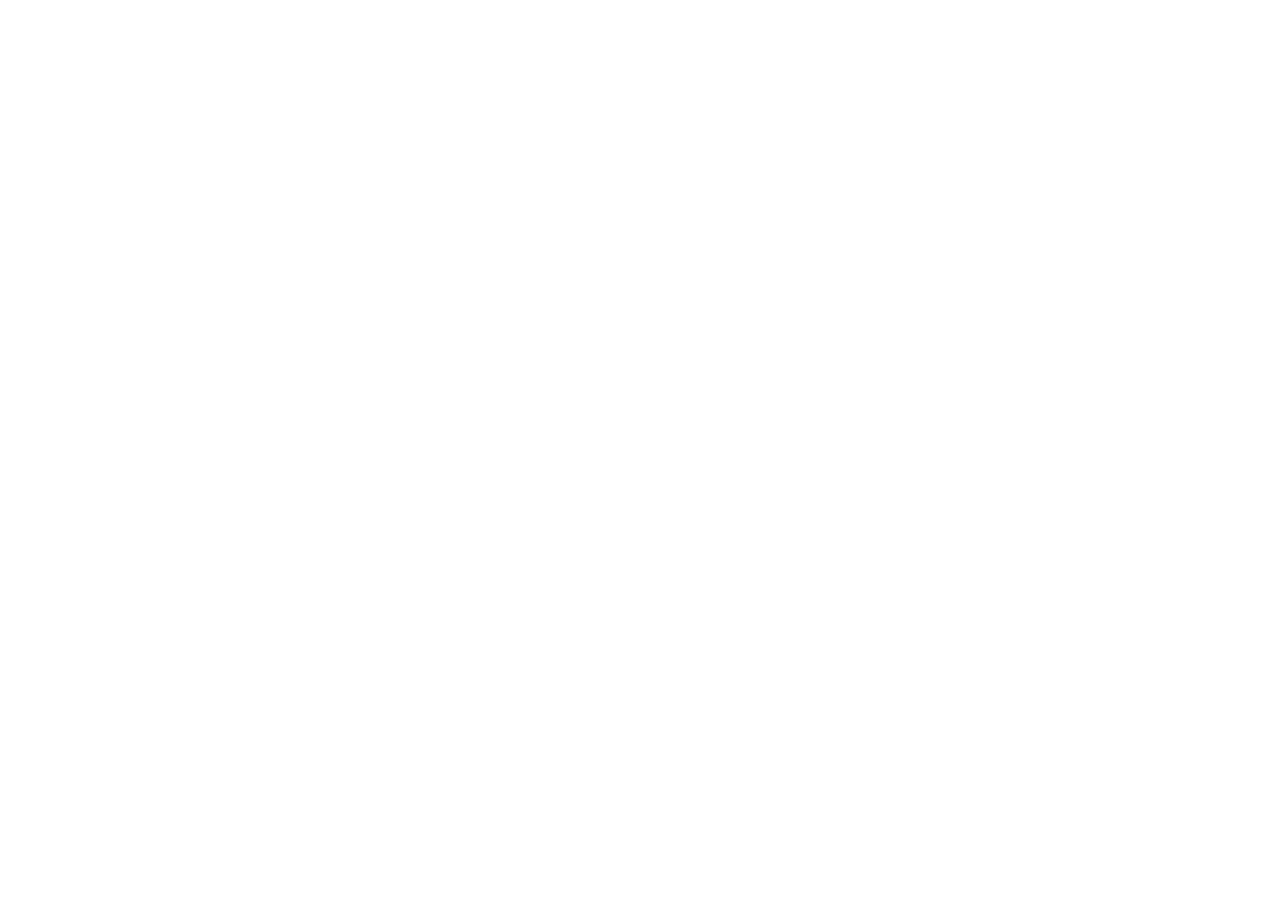
==== clock/index.html @ 56f80b38 "Added new functions" ====
<html>

<head>
    <meta charset="utf-8">
    <title>Часы</title>
    <link rel="stylesheet" href="style.css">
</head>

<body>
    <canvas id ="sandbox" width="300" height="300">
    <script src="script.js"></script>
</body>

</html>
---- clock/style.css ----
html, body {
  height: 100%;
  margin: 0;
}

body{
  display: flex;
  justify-content: center;
  align-items: center;
}
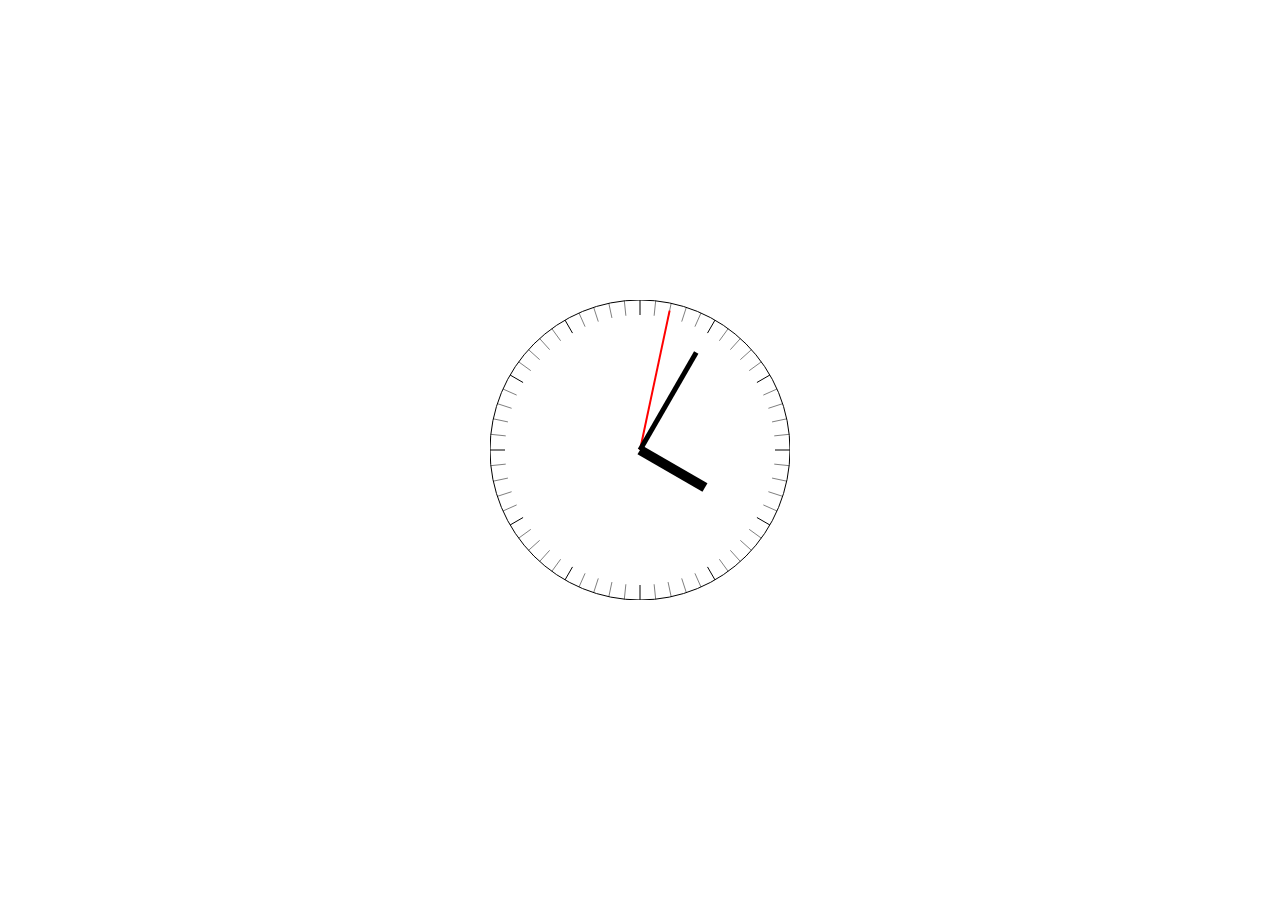
==== commit 1bb124d7: "Created Clock" ====
--- a/clock/index.html
+++ b/clock/index.html
@@ -7,7 +7,7 @@
 </head>
 
 <body>
-    <canvas id ="sandbox" width="300" height="300">
+    <canvas id ="sandbox" width="300" height="300"></canvas>
     <script src="script.js"></script>
 </body>
 
